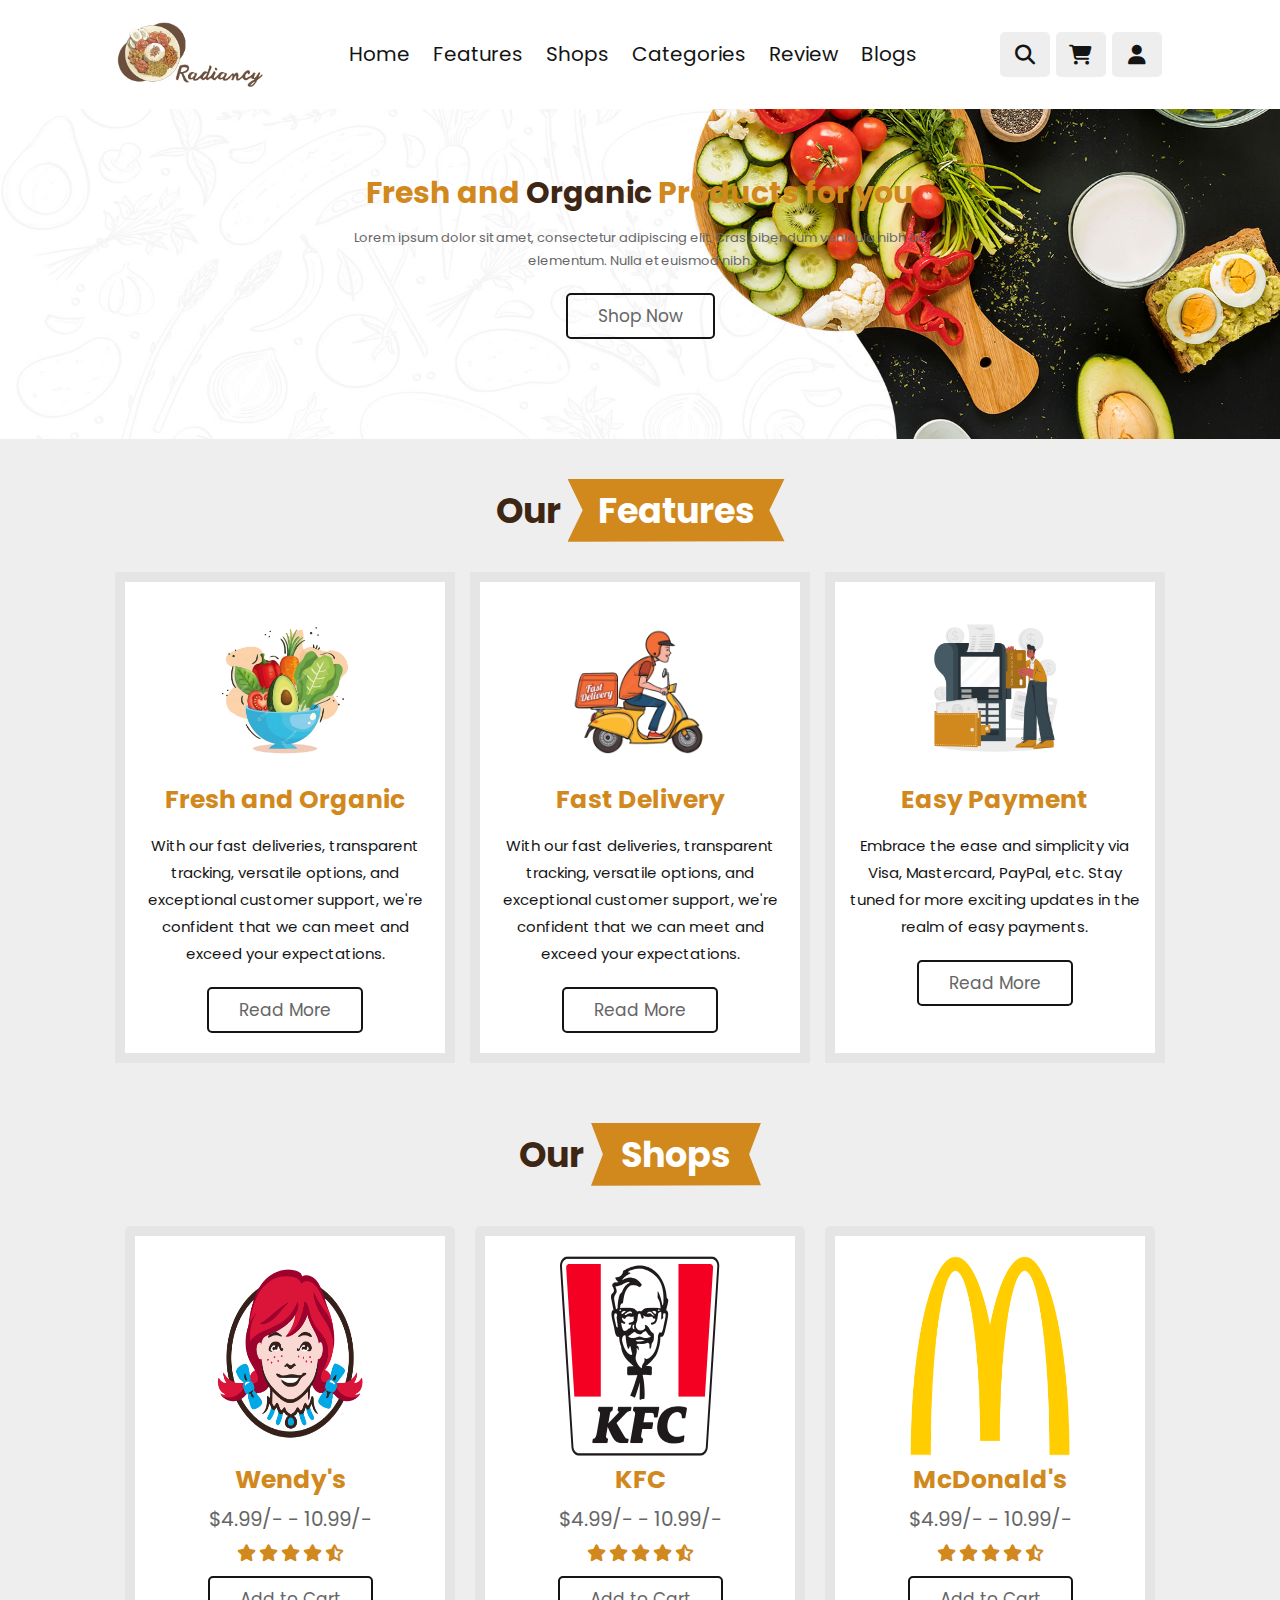
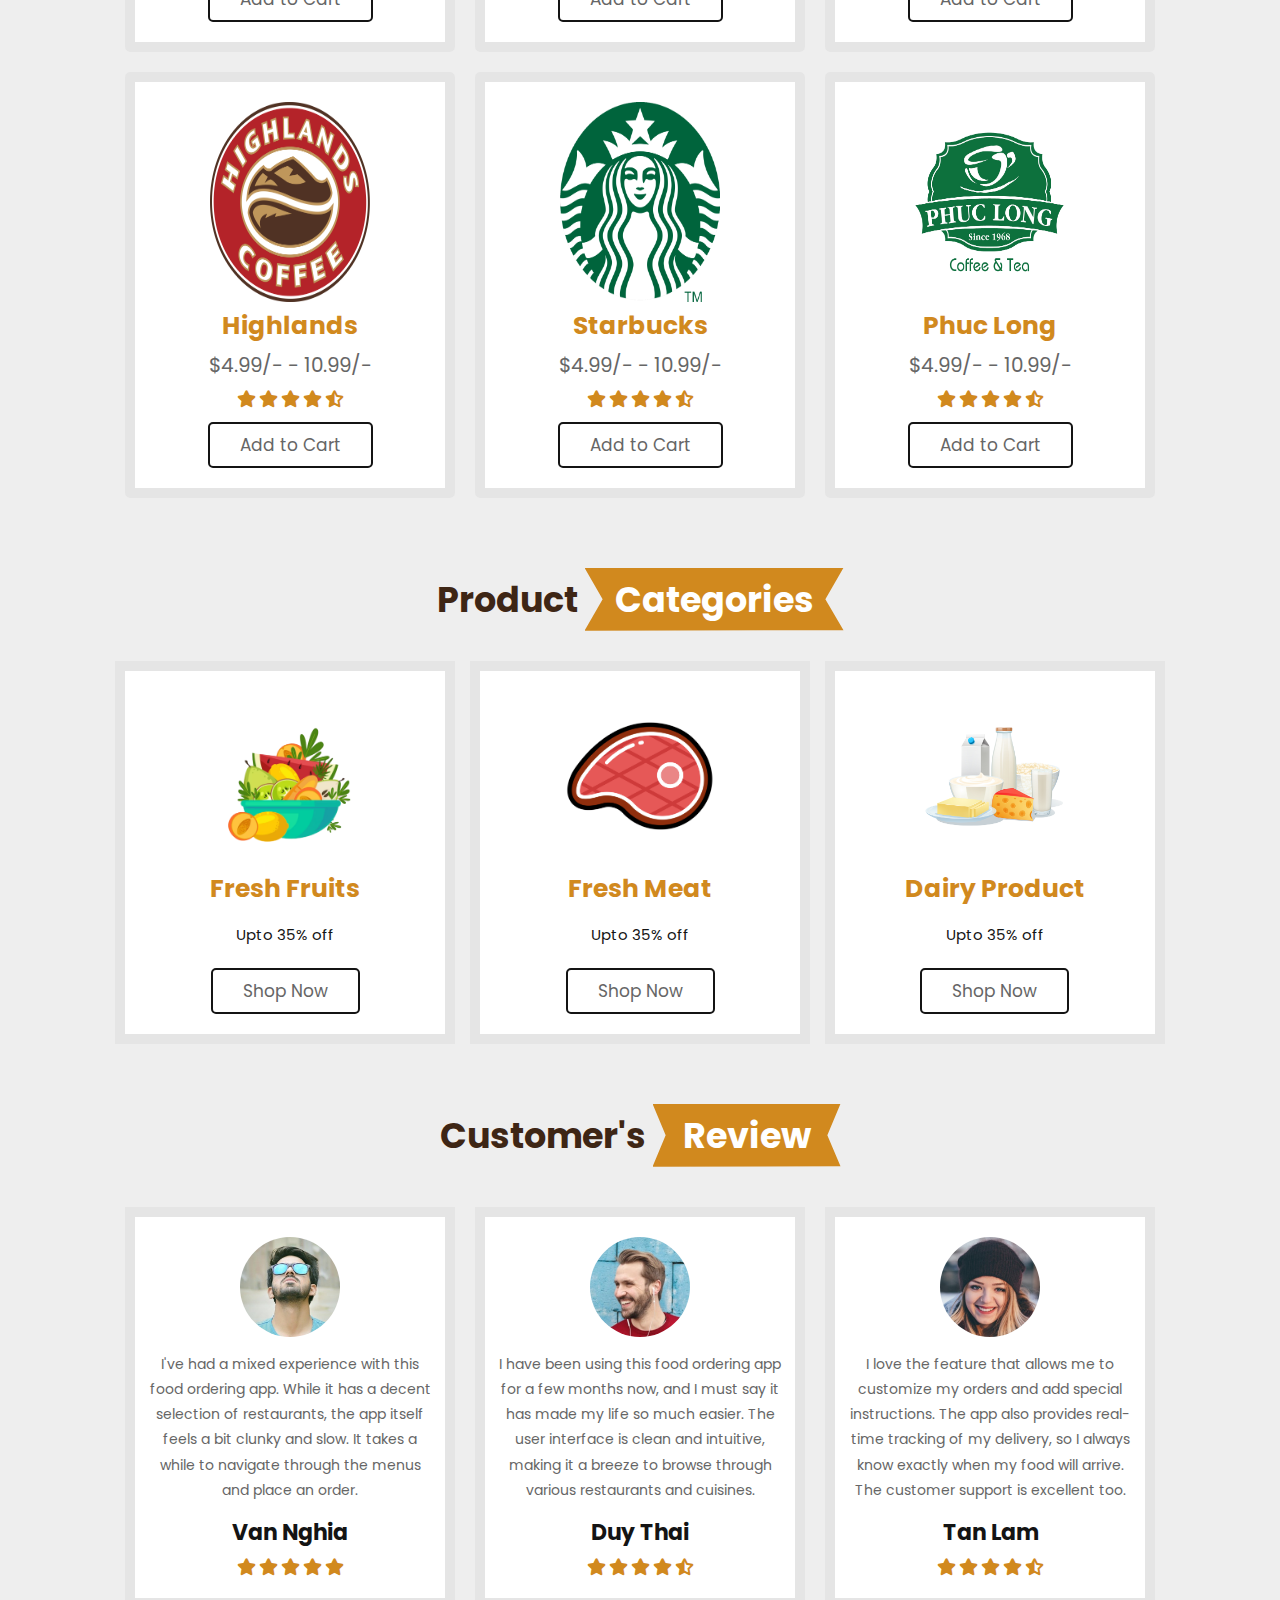
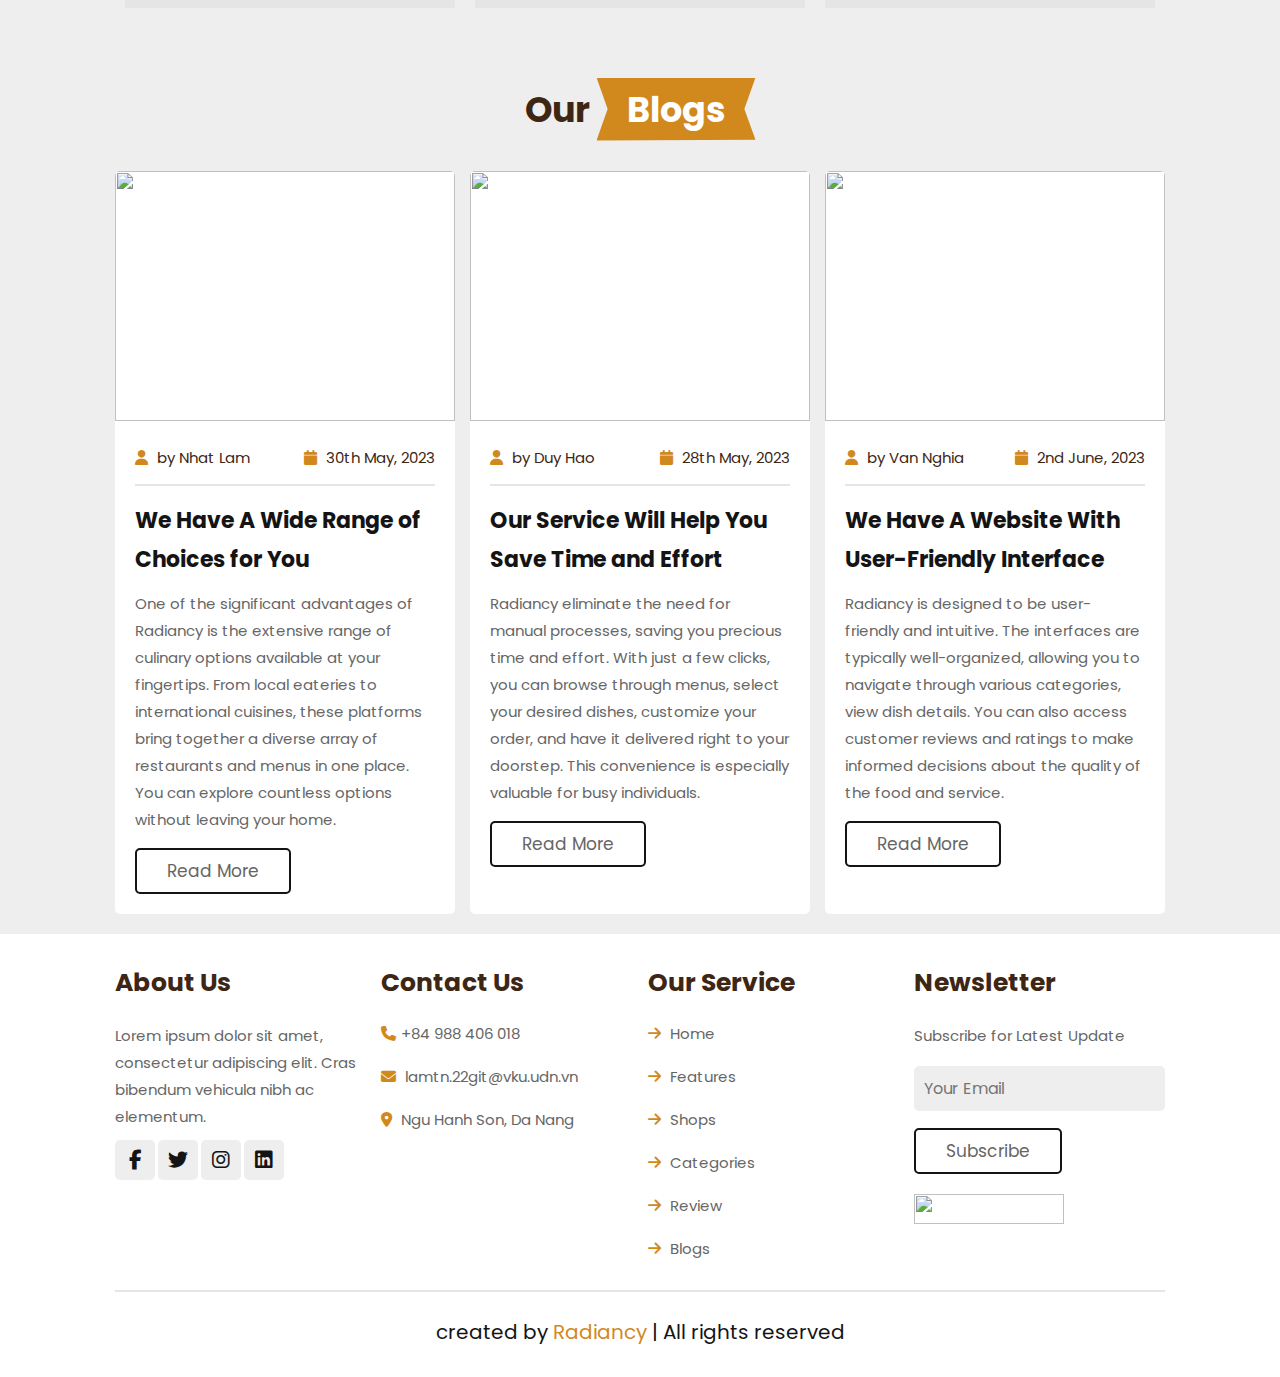
==== index.html @ cf4b648a "init" ====
<!DOCTYPE html>
<html lang="en">
  <head>
    <meta charset="UTF-8" />
    <meta http-equiv="X-UA-Compatible" content="IE=edge" />
    <meta name="viewport" content="width=device-width, initial-scale=1.0" />

    <link
      rel="stylesheet"
      href="https://cdnjs.cloudflare.com/ajax/libs/font-awesome/6.4.0/css/all.min.css"
    />

    <link rel="stylesheet" href="/assets/css/home.css" />
    <!-- <link rel="stylesheet" href="shop/asset/main.css"> -->
    <!-- <link rel="stylesheet" href="shop/asset/grid.css"> -->
    
    
    <title>Order Here</title>

    <link
      rel="stylesheet"
      href="https://cdn.jsdelivr.net/npm/swiper@9/swiper-bundle.min.css"
    />
  </head>
  <body>
    <!-- header section -->

    <header class="header">
      <img src="img/logo.png" alt="" />

      <nav class="navbar">
        <a href="#home">Home</a>
        <a href="#features">Features</a>
        <a href="#shops">Shops</a>
        <a href="#categories">Categories</a>
        <a href="#review">Review</a>
        <a href="#blogs">Blogs</a>
      </nav>

      <div class="icons">
        <div class="fas fa-bars" id="menu-btn"></div>
        <div class="fas fa-search" id="search-btn"></div>
        <div class="fas fa-shopping-cart" id="cart-btn"></div>
        <div class="fas fa-user" id="login-btn"></div>
      </div>

      <form action="" class="search-form">
        <input type="search" id="search-box" placeholder="search here.." />
        <label for="search-box" class="fas fa-search"></label>
      </form>

      <div class="shopping-cart">
        <div class="box">
          <i class="fas fa-trash"></i>
          <img src="img/fried chicken.jpg" alt="" />
          <div class="content">
            <h3>Fried Chicken Combo</h3>
            <span class="price">$7.99/-</span>
            <span class="quantity">qty: 1</span>
          </div>
        </div>
        <div class="box">
          <i class="fas fa-trash"></i>
          <img src="img/burger.png" alt="" />
          <div class="content">
            <h3>Burger</h3>
            <span class="price">$4.99/-</span>
            <span class="quantity">qty: 1</span>
          </div>
        </div>
        <div class="box">
          <i class="fas fa-trash"></i>
          <img src="img/coffee1.png" alt="" />
          <div class="content">
            <h3>Coffee</h3>
            <span class="price">$5.99/-</span>
            <span class="quantity">qty: 1</span>
          </div>
        </div>

        <div class="total">Total: 18.97$/-</div>
        <a href="#" class="btn">Check Out</a>
      </div>

      <form action="" class="login-form">
        <h3>Login Now</h3>
        <input type="Email" placeholder="Your Email" class="box" />
        <br />
        <input type="Password" placeholder="Your Password" class="box" />
        <p>Forget your password? <a href="#">Click here</a></p>
        <p>Don't have an account? <a href="#">Create an account</a></p>
        <input type="submit" value="Login Now" class="btn" />
      </form>
    </header>

    <!-- end header section -->

    <!-- home section -->

    <section class="home" id="home">
      <div class="content">
        <h3>Fresh and <span>Organic </span>Products for you</h3>
        <p>
          Lorem ipsum dolor sit amet, consectetur adipiscing elit. Cras bibendum
          vehicula nibh ac elementum. Nulla et euismod nibh.
        </p>
        <a href="#" class="btn">Shop Now</a>
      </div>
    </section>

    <!-- end home section -->

    <!-- features section -->
    <section class="features" id="features">
      <h1 class="heading">Our <span>Features</span></h1>

      <div class="box-container">
        <div class="box">
          <img src="img/feature1.png" alt="" />
          <h3>Fresh and Organic</h3>
          <p>
            With our fast deliveries, transparent tracking, versatile options, 
            and exceptional customer support, we're confident that we can meet 
            and exceed your expectations. 
          </p>
          <a href="#" class="btn">Read More</a>
        </div>

        <div class="box">
          <img src="img/featured2-img.png" alt="" />
          <h3>Fast Delivery</h3>
          <p>
            With our fast deliveries, transparent tracking, versatile options, 
            and exceptional customer support, we're confident that we can meet 
            and exceed your expectations.
          </p>
          <a href="#" class="btn">Read More</a>
        </div>

        <div class="box">
          <img src="img/featured3-img.png" alt="" />
          <h3>Easy Payment</h3>
          <p>
            Embrace 
            the ease and simplicity via Visa, Mastercard, PayPal, etc. Stay tuned for 
            more exciting updates in the realm of easy payments.  
          </p>
          <a href="#" class="btn">Read More</a>
        </div>
      </div>
    </section>

    <!-- end features section -->

    <!-- shops section -->

    <section class="shops" id="shops">
      <h1 class="heading">Our <span><a href="shop/index.html">Shops</a></span></h1>

      <div class="swiper shop-slider">
        <div class="swiper-wrapper">
          <div class="swiper-slide box">
            <img src="img/kfc.png" alt="" />
            <h3>KFC</h3>
            <div class="price">$4.99/- - 10.99/-</div>
            <div class="stars">
              <i class="fas fa-star"></i>
              <i class="fas fa-star"></i>
              <i class="fas fa-star"></i>
              <i class="fas fa-star"></i>
              <i class="fas fa-star-half-alt"></i>
            </div>
            <a href="#" class="btn">Add to Cart</a>
          </div>

          <div class="swiper-slide box">
            <img src="img/mcdonalds.png" alt="" />
            <h3>McDonald's</h3>
            <div class="price">$4.99/- - 10.99/-</div>
            <div class="stars">
              <i class="fas fa-star"></i>
              <i class="fas fa-star"></i>
              <i class="fas fa-star"></i>
              <i class="fas fa-star"></i>
              <i class="fas fa-star-half-alt"></i>
            </div>
            <a href="#" class="btn">Add to Cart</a>
          </div>

          <div class="swiper-slide box">
            <img src="img/jolibee.png" alt="" />
            <h3>Jolibee</h3>
            <div class="price">$4.99/- - 10.99/-</div>
            <div class="stars">
              <i class="fas fa-star"></i>
              <i class="fas fa-star"></i>
              <i class="fas fa-star"></i>
              <i class="fas fa-star"></i>
              <i class="fas fa-star-half-alt"></i>
            </div>
            <a href="#" class="btn">Add to Cart</a>
          </div>

          <div class="swiper-slide box">
            <img src="img/burgerking.png" alt="" />
            <h3>Burger King</h3>
            <div class="price">$4.99/- - 10.99/-</div>
            <div class="stars">
              <i class="fas fa-star"></i>
              <i class="fas fa-star"></i>
              <i class="fas fa-star"></i>
              <i class="fas fa-star"></i>
              <i class="fas fa-star-half-alt"></i>
            </div>
            <a href="#" class="btn">Add to Cart</a>
          </div>

          <div class="swiper-slide box">
            <img src="img/dominopizza.png" alt="" />
            <h3>Domino's Pizza</h3>
            <div class="price">$4.99/- - 10.99/-</div>
            <div class="stars">
              <i class="fas fa-star"></i>
              <i class="fas fa-star"></i>
              <i class="fas fa-star"></i>
              <i class="fas fa-star"></i>
              <i class="fas fa-star-half-alt"></i>
            </div>
            <a href="#" class="btn">Add to Cart</a>
          </div>

          <div class="swiper-slide box">
            <img src="img/pizzacompany.png" alt="" />
            <h3>The Pizza Company</h3>
            <div class="price">$4.99/- - 10.99/-</div>
            <div class="stars">
              <i class="fas fa-star"></i>
              <i class="fas fa-star"></i>
              <i class="fas fa-star"></i>
              <i class="fas fa-star"></i>
              <i class="fas fa-star-half-alt"></i>
            </div>
            <a href="#" class="btn">Add to Cart</a>
          </div>

          <div class="swiper-slide box">
            <img src="img/dunkindonut.png" alt="" />
            <h3>Dunkin' Donuts</h3>
            <div class="price">$4.99/- - 10.99/-</div>
            <div class="stars">
              <i class="fas fa-star"></i>
              <i class="fas fa-star"></i>
              <i class="fas fa-star"></i>
              <i class="fas fa-star"></i>
              <i class="fas fa-star-half-alt"></i>
            </div>
            <a href="#" class="btn">Add to Cart</a>
          </div>

          <div class="swiper-slide box">
            <img src="img/baskinrobbins.png" alt="" />
            <h3>Baskin Robbins</h3>
            <div class="price">$4.99/- - 10.99/-</div>
            <div class="stars">
              <i class="fas fa-star"></i>
              <i class="fas fa-star"></i>
              <i class="fas fa-star"></i>
              <i class="fas fa-star"></i>
              <i class="fas fa-star-half-alt"></i>
            </div>
            <a href="#" class="btn">Add to Cart</a>
          </div>

          <div class="swiper-slide box">
            <img src="img/wendys.png" alt="" />
            <h3>Wendy's</h3>
            <div class="price">$4.99/- - 10.99/-</div>
            <div class="stars">
              <i class="fas fa-star"></i>
              <i class="fas fa-star"></i>
              <i class="fas fa-star"></i>
              <i class="fas fa-star"></i>
              <i class="fas fa-star-half-alt"></i>
            </div>
            <a href="#" class="btn">Add to Cart</a>
          </div>
        </div>
      </div>

      <div class="swiper shop-slider">
        <div class="swiper-wrapper">
          <div class="swiper-slide box">
            <img src="img/starbucks.png" alt="" />
            <h3>Starbucks</h3>
            <div class="price">$4.99/- - 10.99/-</div>
            <div class="stars">
              <i class="fas fa-star"></i>
              <i class="fas fa-star"></i>
              <i class="fas fa-star"></i>
              <i class="fas fa-star"></i>
              <i class="fas fa-star-half-alt"></i>
            </div>
            <a href="#" class="btn">Add to Cart</a>
          </div>

          <div class="swiper-slide box">
            <img src="img/phuclong.png" alt="" />
            <h3>Phuc Long</h3>
            <div class="price">$4.99/- - 10.99/-</div>
            <div class="stars">
              <i class="fas fa-star"></i>
              <i class="fas fa-star"></i>
              <i class="fas fa-star"></i>
              <i class="fas fa-star"></i>
              <i class="fas fa-star-half-alt"></i>
            </div>
            <a href="#" class="btn">Add to Cart</a>
          </div>

          <div class="swiper-slide box">
            <img src="img/gongcha.png" alt="" />
            <h3>Gong cha</h3>
            <div class="price">$4.99/- - 10.99/-</div>
            <div class="stars">
              <i class="fas fa-star"></i>
              <i class="fas fa-star"></i>
              <i class="fas fa-star"></i>
              <i class="fas fa-star"></i>
              <i class="fas fa-star-half-alt"></i>
            </div>
            <a href="#" class="btn">Add to Cart</a>
          </div>

          <div class="swiper-slide box">
            <img src="img/tocotoco.png" alt="" />
            <h3>TocoToco</h3>
            <div class="price">$4.99/- - 10.99/-</div>
            <div class="stars">
              <i class="fas fa-star"></i>
              <i class="fas fa-star"></i>
              <i class="fas fa-star"></i>
              <i class="fas fa-star"></i>
              <i class="fas fa-star-half-alt"></i>
            </div>
            <a href="#" class="btn">Add to Cart</a>
          </div>

          <div class="swiper-slide box">
            <img src="img/highland.png" alt="" />
            <h3>Highlands</h3>
            <div class="price">$4.99/- - 10.99/-</div>
            <div class="stars">
              <i class="fas fa-star"></i>
              <i class="fas fa-star"></i>
              <i class="fas fa-star"></i>
              <i class="fas fa-star"></i>
              <i class="fas fa-star-half-alt"></i>
            </div>
            <a href="#" class="btn">Add to Cart</a>
          </div>
        </div>
      </div>
    </section>

    <!-- end shops section -->

    <!-- categories section -->
    <section class="categories" id="categories">
      <h1 class="heading">Product <span>Categories</span></h1>

      <div class="box-container">
      <div class="box">
        <img src="img/cat-1.png" alt="" />
        <h3>Fresh Fruits</h3>
        <p>Upto 35% off</p>
        <a href="#" class="btn">Shop Now</a>
      </div>

      <div class="box">
        <img src="img/cat-3.png" alt="" />
        <h3>Fresh Meat</h3>
        <p>Upto 35% off</p>
        <a href="#" class="btn">Shop Now</a>
      </div>

        <div class="box">
          <img src="img/cat-2.jpg" alt="" />
          <h3>Dairy Product</h3>
          <p>Upto 35% off</p>
          <a href="#" class="btn">Shop Now</a>
        </div>

      </div>
    </section>

    <!-- end categories section -->

    <!-- review section -->

    <section class="review" id="review">
      <h1 class="heading">Customer's <span>Review</span></h1>

      <div class="swiper review-slider">
        <div class="swiper-wrapper">
          <div class="swiper-slide box">
            <img src="img/pic-1.png" alt="" />
            <p>
              I have been using this food ordering app for a few months now, 
              and I must say it has made my life so much easier. The user interface 
              is clean and intuitive, making it a breeze to browse through various 
              restaurants and cuisines.
            </p>
            <h3>Duy Thai</h3>
            <div class="stars">
              <i class="fas fa-star"></i>
              <i class="fas fa-star"></i>
              <i class="fas fa-star"></i>
              <i class="fas fa-star"></i>
              <i class="fas fa-star-half-alt"></i>
            </div>
          </div>

          <div class="swiper-slide box">
            <img src="img/pic-2.png" alt="" />
            <p>
              I love the feature that allows me to customize my orders and add special 
              instructions. The app also provides real-time tracking of my delivery, 
              so I always know exactly when my food will arrive. The customer support is excellent too.
            </p>
            <h3>Tan Lam</h3>
            <div class="stars">
              <i class="fas fa-star"></i>
              <i class="fas fa-star"></i>
              <i class="fas fa-star"></i>
              <i class="fas fa-star"></i>
              <i class="fas fa-star-half-alt"></i>
            </div>
          </div>

          <div class="swiper-slide box">
            <img src="img/pic-3.png" alt="" />
            <p>
              I recently downloaded this food ordering app, and I am impressed with the wide range of 
              restaurants available. It has a great selection of cuisines to choose from, 
              including local favorites and popular chains.
            </p>
            <h3>Duy Hao</h3>
            <div class="stars">
              <i class="fas fa-star"></i>
              <i class="fas fa-star"></i>
              <i class="fas fa-star"></i>
              <i class="fas fa-star"></i>
              <i class="fas fa-star"></i>
            </div>
          </div>

          <div class="swiper-slide box">
            <img src="img/pic-4.png" alt="" />
            <p>
              The app is fast and responsive, and I love the way it remembers my past orders, 
              making it easy to reorder my favorite meals. The delivery service is reliable, 
              and the food always arrives hot and fresh. I am satisfied with this app.
            </p>
            <h3>Nhat Lam</h3>
            <div class="stars">
              <i class="fas fa-star"></i>
              <i class="fas fa-star"></i>
              <i class="fas fa-star"></i>
              <i class="fas fa-star"></i>
            </div>
          </div>

          <div class="swiper-slide box">
            <img src="img/pic-5.png" alt="" />
            <p>
              I've had a mixed experience with this food ordering app. While it has a decent 
              selection of restaurants, the app itself feels a bit clunky and slow. It takes 
              a while to navigate through the menus and place an order.
            </p>
            <h3>Van Nghia</h3>
            <div class="stars">
              <i class="fas fa-star"></i>
              <i class="fas fa-star"></i>
              <i class="fas fa-star"></i>
              <i class="fas fa-star"></i>
              <i class="fas fa-star"></i>
            </div>
          </div>
          
        </div>
      </div>
    </section>

    <!-- end review section -->

    <!-- blogs section -->

    <section class="blogs" id="blogs">
      <h1 class="heading">Our <span>Blogs</span></h1>

      <div class="box-container">
        <div class="box">
          <img src="" alt="" />
          <div class="content">
            <div class="icons">
              <a href="#"> <i class="fas fa-user"></i> by Nhat Lam</a>
              <a href="#"> <i class="fas fa-calendar"></i> 30th May, 2023 </a>
            </div>
            <h3>We Have A Wide Range of Choices for You</h3>
            <p>
              One of the significant advantages of Radiancy is the extensive range 
              of culinary options available at your fingertips. From local eateries 
              to international cuisines, these platforms bring together a diverse array 
              of restaurants and menus in one place. You can explore countless options without leaving your home.
            </p>
            <a href="#" class="btn">Read More</a>
          </div>
        </div>

        <div class="box">
          <img src="" alt="" />
          <div class="content">
            <div class="icons">
              <a href="#"> <i class="fas fa-user"></i> by Duy Hao</a>
              <a href="#"> <i class="fas fa-calendar"></i> 28th May, 2023</a>
            </div>
            <h3>Our Service Will Help You Save Time and Effort</h3>
            <p>
              Radiancy eliminate the need for manual processes, saving you precious time and effort. 
              With just a few clicks, you can browse through menus, select your desired dishes, 
              customize your order, and have it delivered right to your doorstep. This convenience 
              is especially valuable for busy individuals.
            </p>
            <a href="#" class="btn">Read More</a>
          </div>
        </div>
  
        <div class="box">
          <img src="" alt="" />
          <div class="content">
            <div class="icons">
              <a href="#"> <i class="fas fa-user"></i> by Van Nghia</a>
              <a href="#"> <i class="fas fa-calendar"></i> 2nd June, 2023</a>
            </div>
            <h3>We Have A Website With User-Friendly Interface</h3>
            <p>
              Radiancy is designed to be user-friendly and intuitive. The interfaces are typically 
              well-organized, allowing you to navigate through various categories, view dish details. 
              You can also access customer reviews and ratings to make informed decisions about the 
              quality of the food and service.
            </p>
            <a href="#" class="btn">Read More</a>
          </div>
        </div>

        <!-- <div class="box">
          <img src="" alt="" />
          <div class="content">
            <div class="icons">
              <a href="#"> <i class="fas fa-user"></i> by Nhat Lam</a>
              <a href="#"> <i class="fas fa-calendar"></i> 28th May, 2023</a>
            </div>
            <h3>Fresh and Organic Vegetables and Fruits</h3>
            <p>
              Lorem ipsum dolor sit amet, consectetur adipiscing elit. Cras
              bibendum vehicula nibh ac elementum. Cras bibendum vehicula nibh
              ac elementum.
            </p>
            <a href="#" class="btn">Read More</a>
          </div>
        </div>

        <div class="box">
          <img src="" alt="" />
          <div class="content">
            <div class="icons">
              <a href="#"> <i class="fas fa-user"></i> by Nhat Lam</a>
              <a href="#"> <i class="fas fa-calendar"></i> 28th May, 2023</a>
            </div>
            <h3>Fresh and Organic Vegetables and Fruits</h3>
            <p>
              Lorem ipsum dolor sit amet, consectetur adipiscing elit. Cras
              bibendum vehicula nibh ac elementum. Cras bibendum vehicula nibh
              ac elementum.
            </p>
            <a href="#" class="btn">Read More</a>
          </div>
        </div> -->

      </div>
    </section>

    <!-- end blogs section -->

    <!-- footer section -->

    <section class="footer">
      <div class="box-container">
        <div class="box">
          <h3>About Us</h3>
          <p>Lorem ipsum dolor sit amet, consectetur adipiscing elit. Cras
            bibendum vehicula nibh ac elementum.</p>
          <div class="share">
            <a href="#" class="fab fa-facebook-f"></a>
            <a href="#" class="fab fa-twitter"></a>
            <a href="#" class="fab fa-instagram"></a>
            <a href="#" class="fab fa-linkedin"></a>
          </div>
        </div>

        <div class="box">
          <h3>Contact Us</h3>
          <a href="#" class="links"> <i class="fas fa-phone"></i>+84 988 406 018 </a>
          <a href="#" class="links"> <i class="fas fa-envelope"></i> lamtn.22git@vku.udn.vn  </a>
          <a href="#" class="links"> <i class="fas fa-map-marker-alt"></i> Ngu Hanh Son, Da Nang </a>
        </div>

        <div class="box">
          <h3>Our Service</h3>
          <a href="#" class="links"> <i class="fas fa-arrow-right"></i> Home </a>
          <a href="#" class="links"> <i class="fas fa-arrow-right"></i> Features </a>
          <a href="#" class="links"> <i class="fas fa-arrow-right"></i> Shops </a>
          <a href="#" class="links"> <i class="fas fa-arrow-right"></i> Categories </a>
          <a href="#" class="links"> <i class="fas fa-arrow-right"></i> Review </a>
          <a href="#" class="links"> <i class="fas fa-arrow-right"></i> Blogs </a>
        </div>

        
        <div class="box">
          <h3>Newsletter</h3>
          <p>Subscribe for Latest Update</p>
          <input type="email" placeholder="Your Email" class="email">
          <input type="submit" value="Subscribe" class="btn">
          <img src="" alt="" class="payment-img">
        </div>
        
      </div>

      <div class="credit"> created by <span>Radiancy </span> | All rights reserved</div>
    </section>

    <!-- end footer section -->

    <script src="https://cdn.jsdelivr.net/npm/swiper@9/swiper-bundle.min.js"></script>

    <script src="/assets/js/home.js"></script>
  </body>
</html>
---- assets/css/home.css ----
@import url('https://fonts.googleapis.com/css2?family=Poppins:wght@300;400;500;600;700&display=swap');
*{
    margin: 0;
    padding: 0;
    box-sizing: border-box;
    font-family: 'Poppins', sans-serif;
    outline: none;
    border: none;
    text-decoration: none;
    transition: all .2s linear;
}

:root {
    --brown: #3E2615;
    --yellow: #D1891E;
    --black: #141414;
    --orange: #EC7905;
    --light-color: #666;
    --text-color: #393939;
    --money-color: #f09e44;
    --box-shadow: 0 .5rem 1.5rem rga(0, 0, 0, .1);
    --border: 0.2rem solid rgba(0, 0, 0, .1);
    --outline: 1rem solid rgba(0, 0, 0, .1);
    --outline-hover: .2rem solid var(--black);
}

html {
    font-size: 62.5%;
    overflow-x: hidden;
    scroll-behavior: smooth;
    scroll-padding-top: 7rem;
}

body {
    background: #eee;
}

section {
    padding: 2rem 9%;
    margin: 0 auto;
}

.heading {
    text-align: center;
    padding: 2rem 0;
    padding-bottom: 3rem;
    font-size: 3.5rem;
    color: var(--brown);
}

.heading span {
    background: var(--yellow);
    color: #fff;
    display: inline-block;
    padding: .5rem 3rem;
    clip-path: polygon(100% 0, 93% 50%, 100% 99%, 0% 100%, 7% 50%, 0% 0%);   
}

.btn {
    margin-top: 1rem;
    display: inline-block;
    padding: .8rem 3rem;
    font-size: 1.7rem;
    border-radius: .5rem;
    border: .2rem solid var(--black);
    color: var(--light-color);
    cursor: pointer;
    background: none;
}

.btn:hover {
    background: var(--yellow);
    color: #fff;
}

img {
    width: 150px;
}

/* header section */

.header {
    position: fixed;
    top: 0;
    left: 0;
    right: 0;
    z-index: 1000;
    display: flex;
    align-items: center;
    justify-content: space-between;
    padding: 2rem 9%;
    background: #fff;
    box-shadow: var(--box-shadow);
}

.header .navbar a {
    font-size: 2rem;
    margin: 0 1rem;
    color: var(--black);
}

.header .navbar a:hover {
    color: var(--yellow);
    font-weight: 600;
}

.header .icons div {
    height: 4.5rem;
    width: 5rem;
    line-height: 4.5rem;
    border-radius: .5rem;
    background: #eee;
    color: var(--black);
    font-size: 2rem;
    margin-right: .3rem;
    text-align: center;
    cursor: pointer;
}

.header .icons div:hover {
    background: var(--yellow);
    color: #fff;
}

#menu-btn {
    display: none;
}

.header .search-form {
    position: absolute;
    top: 110%;
    right: -110%;
    /* max-width: 50rem; */
    height: 4rem;
    background: #fff;
    border-radius: .5rem;
    overflow: hidden;
    display: flex;
    align-items: center;
    box-shadow: var(--box-shadow);
    width: 500px;
}

.header .search-form.active {
    right: 2rem;
    transition: .4s linear;
    cursor: pointer;
}
.header .search-form input {
    height: 100%;
    width: 100%;
    background: none;
    text-transform: none;
    font-size: 1.6rem;
    color: var(--black);
    padding: 0 1.5rem;
}

.header .search-form label {
    font-size: 2.2rem;
    padding-right: 1.5rem;
    color: var(--black);
    cursor: pointer;
}

.header .search-form label:hover {
    color: var(--yellow);
}

.header .shopping-cart {
    position: absolute;
    top: 110%;
    right: -110%;
    padding: 1rem;
    border-radius: .5rem;
    box-shadow: var(--box-shadow);
    width: 35rem;
    background: #fff;
}

.header .shopping-cart.active {
    right: 2rem;
    transition: .4s linear;
    cursor: pointer;
}

.header .shopping-cart .box {
    display: flex;
    align-items: center;
    gap: 1rem;
    position: relative;
    margin: 1rem 0;
}

.header .shopping-cart .box img {
    height: 10rem;
}

.header .shopping-cart .box .fa-trash {
    font-size: 2rem;
    position: absolute;
    top: 50%;
    right: 2rem;
    cursor: pointer;
    color: var(--light-color);
    transform: translateY(-50%);
}

.header .shopping-cart .box .fa-trash:hover {
    color: var(--yellow);
}

.header .shopping-cart .box .content h3 {
    color: var(--black);
    font-size: 1.7rem;
    padding-bottom: 1rem;
}

.header .shopping-cart .box .content span {
    color: var(--light-color);
    font-size: 1.6rem;
}

.header .shopping-cart .box .content .quantity {
    padding-left: 1rem;
}

.header .shopping-cart .total {
    font-size: 2.5rem; 
    padding: 1rem 0;
    text-align: center;
    color: var(--black); 
}

.header .shopping-cart .btn {
    display: block;
    text-align: center;
    margin: 1rem;

}

.cart-hover {
    width: 500px;
    height: 200px;
    background-color: red;
}


.header .login-form {
    position: absolute;
    top: 110%;
    right: -110%;
    width: 40rem;
    box-shadow: var(--box-shadow);
    padding: 2rem;
    border-radius: .5rem;
    background: #fff;
    text-align: center;
}

.header .login-form.active {
    right: 2rem;
    transition: .4s linear;
}

.header .login-form h3 {
    font-size: 2.5rem;
    text-transform: uppercase;
    color: var(--black);
}

.header .login-form .box {
    margin: .7rem 0;
    width: 90%;
    background: #eee;
    border-radius: .5rem;
    padding: 1rem;
    font-size: 1.6rem;
    color: var(--black);
    text-transform: none;
}

.header .login-form p {
    font-size: 1.4rem;
    padding: .5rem 0;
    color: var(--light-color);
}

.header .login-form p a {
    color: var(--yellow);
    text-decoration: underline;
}

/* end header section */

/* home section */

.home {
    display: flex;
    align-items: center;
    justify-content: center;
    background: url(/img/home-bg.jpg) no-repeat;
    background-position: center;
    background-size: cover;
    padding-top: 17rem;
    padding-bottom: 10rem;
}

.home .content {
    text-align: center;
    width: 60rem;
}

.home .content h3 {
    color: var(--yellow);
    font-size: 3rem;
}

.home .content h3 span {
    color: var(--brown);
}

.home .content p {
    color: var(--light-color);
    font-size: 1.3rem;
    padding: 1rem 0;
    line-height: 1.8;
}

/* end home section */

/* features section */

.features .box-container {
    display: grid;
    grid-template-columns: repeat(auto-fit, minmax(30rem, 1fr));
    gap: 1.5rem;
}

.features .box-container .box {
    padding: 3rem 2rem;
    background: #fff;
    outline: var(--outline);
    outline-offset: -1rem;
    text-align: center;
    box-shadow: var(--box-shadow);
}

.features .box-container .box:hover {
    outline: var(--outline-hover);
    outline-offset: 0rem;
}

.features .box-container .box img {
    margin: 1rem 0;
    height: 15rem;
}

.features .box-container .box h3 {
    font-size: 2.5rem;
    line-height: 1.8;
    color: var(--yellow);
}

.features .box-container .box p {
    font-size: 1.5rem;
    line-height: 1.8;
    color: var(--black);
    padding: 1rem 0;
}

/* end features section */

/* shops section */

.shops .shop-slider {
    padding: 1rem;
    
}

.shops .heading a {
    color: #fff;
}

.shops .shop-slider:first-child {
    margin-bottom: 2rem;
}

.shops .shop-slider .box {
    background: #fff;
    border-radius: .5rem;
    text-align: center;
    padding: 3rem 2rem;
    outline-offset: -1rem;
    outline: var(--outline);
    box-shadow: var(--box-shadow);
    transition: .2s linear;
}

.shops .shop-slider .box:hover {
    outline-offset: 0rem;
    outline: var(--outline-hover);
}

.shops .shop-slider .box img {
    width: 55%;
    height: 20rem;
}

.shops .shop-slider .box h3 {
    font-size: 2.5rem;
    color: var(--yellow);
}

.shops .shop-slider .box .price {
    font-size: 2rem;
    color: var(--light-color);
    padding: .5rem 0;
}

.shops .shop-slider .box .stars i {
    font-size: 1.7rem;
    color: var(--yellow);
    padding: .5rem 0;
}

/* end shops section */

/* categories section */

.categories .box-container {
    display: grid;
    grid-template-columns: repeat(auto-fit, minmax(30rem, 1fr));
    gap: 1.5rem;
}

.categories .box-container .box {
    padding: 3rem 2rem;
    background: #fff;
    outline: var(--outline);
    outline-offset: -1rem;
    text-align: center;
    box-shadow: var(--box-shadow);
    transition: .2s linear;
}

.categories .box-container .box:hover {
    outline: var(--outline-hover);
    outline-offset: 0rem;
}

.categories .box-container .box img {
    margin: 1rem 0;
    height: 15rem;
}

.categories .box-container .box h3 {
    font-size: 2.5rem;
    line-height: 1.8;
    color: var(--yellow);
}

.categories .box-container .box p {
    font-size: 1.5rem;
    line-height: 1.8;
    color: var(--black);
    padding: 1rem 0;
}

/* end categories section */

/* review section */

.review .review-slider {
    padding: 1rem;   
}

.review .review-slider .box {
    padding: 3rem 2rem;
    background: #fff;
    outline: var(--outline);
    outline-offset: -1rem;
    text-align: center;
    box-shadow: var(--box-shadow);
    transition: .2s linear;
}

.review .review-slider .box :hover {
    outline: var(--outline-hover);
    outline-offset: 0rem;
}

.review .review-slider .box img {
    height: 10rem;
    width: 10rem;
    border-radius: 50%;
}

.review .review-slider .box h3 {
    padding-bottom: .5rem;
    line-height: 1.8;
    color: var(--black);
    font-size: 2.2rem;
}

.review .review-slider .box p {
    padding: 1rem 0;
    line-height: 1.8;
    color: var(--light-color);
    font-size: 1.4rem;
}

.review .review-slider .box .stars i {
    color: var(--yellow);
    font-size: 1.7rem;
}

/* end review section */

/* blogs section */
.blogs .box-container {
    display: grid;
    grid-template-columns: repeat(auto-fit, minmax(26rem, 1fr));
    gap: 1.5rem;
}

.blogs .box-container .box {
    overflow: hidden;
    background: #fff;
    border-radius: .5rem;
    box-shadow: var(--box-shadow);
}

.blogs .box-container .box img {
    width: 100%;
    height: 25rem;
    object-fit: cover;
}

.blogs .box-container .box .content {
    padding: 2rem;
}

.blogs .box-container .box .content .icons {
    display: flex;
    align-items: center;
    justify-content: space-between;
    padding-bottom: 1.5rem;
    margin-bottom: 1rem;
    border-bottom: var(--border);
}

.blogs .box-container .box .content .icons a {
    color: var(--brown);
    font-size: 1.5rem;  
}

.blogs .box-container .box .content .icons a:hover {
    color: var(--yellow);
}

.blogs .box-container .box .content .icons a i {
    color: var(--yellow);
    padding-right: .5rem;  
}

.blogs .box-container .box .content h3 {
    line-height: 1.8;
    color: var(--black);
    font-size: 2.2rem;
    padding: .5rem 0;
}

.blogs .box-container .box .content p {
    line-height: 1.8;
    color: var(--light-color);
    font-size: 1.5rem;
    padding: .5rem 0;
}
/* end blogs section */

/* footer section */

.footer {
    background: #fff;
}

.footer .box-container {
    display: grid;
    grid-template-columns: repeat(auto-fit, minmax(25rem, 1fr));
    gap: 1.5rem;
}

.footer .box-container .box h3 {
    font-size: 2.5rem;
    color: var(--brown);
    padding: 1rem 0;
}

.footer .box-container .box h3 i {
    color: var(--yellow);
}

.footer .box-container .box a {
    display: block;
    font-size: 1.5rem;
    color: var(--light-color);
    padding: 1rem 0;
}

.footer .box-container .box a i {
    color: var(--yellow);
    padding-right: .5rem;
}

.footer .box-container .box .links:hover i {
    padding-right: 2rem;
}

.footer .box-container .box p {
    line-height: 1.8;
    font-size: 1.5rem;
    color: var(--light-color);
    padding: 1rem 0;
}

.footer .box-container .box .share a {
    display: inline-block;
    height: 4rem;
    width: 4rem;
    align-items: center;
    font-size: 2rem; 
    text-align: center;
    background-color: #eee;
    color: var(--black);
    border-radius: .5rem;

}

.footer .box-container .box .share a:hover {
    background: var(--yellow);
    color: #fff;
}

.footer .box-container .box .email {
    width: 100%;
    margin: .7rem 0;
    padding: 1rem;
    border-radius: .5rem;
    font-size: 1.6rem;
    background: #eee;
    color: var(--black);
    text-transform: none;
}

.footer .box-container .box .payment-img {
    margin-top: 2rem;
    height: 3rem;
}

.footer .credit {
    text-align: center;
    margin-top: 2rem;
    padding: 1rem;
    padding-top: 2.5rem;
    font-size: 2rem;
    color:var(--black);
    border-top: var(--border);
}

.footer .credit span {
    color: var(--yellow);
}

/* end footer section */

/* responsive */

@media (max-width: 991px) {
    
    html {
        font-size: 55%;
    }

    .header {
        padding: 2rem;
    }

    section {
        padding: 2rem;
    }
}

@media (max-width: 768px) {
    
    #menu-btn {
        display: inline-block;
    }

    .header .search-form {
        width: 90%;
    }

    .header .navbar {
        position: absolute;
        top: 110%;
        right: -110%;
        width: 30rem;
        box-shadow: var(--box-shadow);
        border-radius: .5rem;
        background: #fff;
    }

    .header .navbar.active {
        right: 2rem;
        transition: .4s linear;
    }

    .header .navbar a {
        font-size: 2rem;
        margin: 2rem 2.5rem;
        display: block;
    }
}

@media (max-width: 450px) {
    
    html {
        font-size: 50%;
    }

    .heading {
        font-size: 2.5rem;
    }

    .footer {
        text-align: center;
    }
}



/* end responsive */
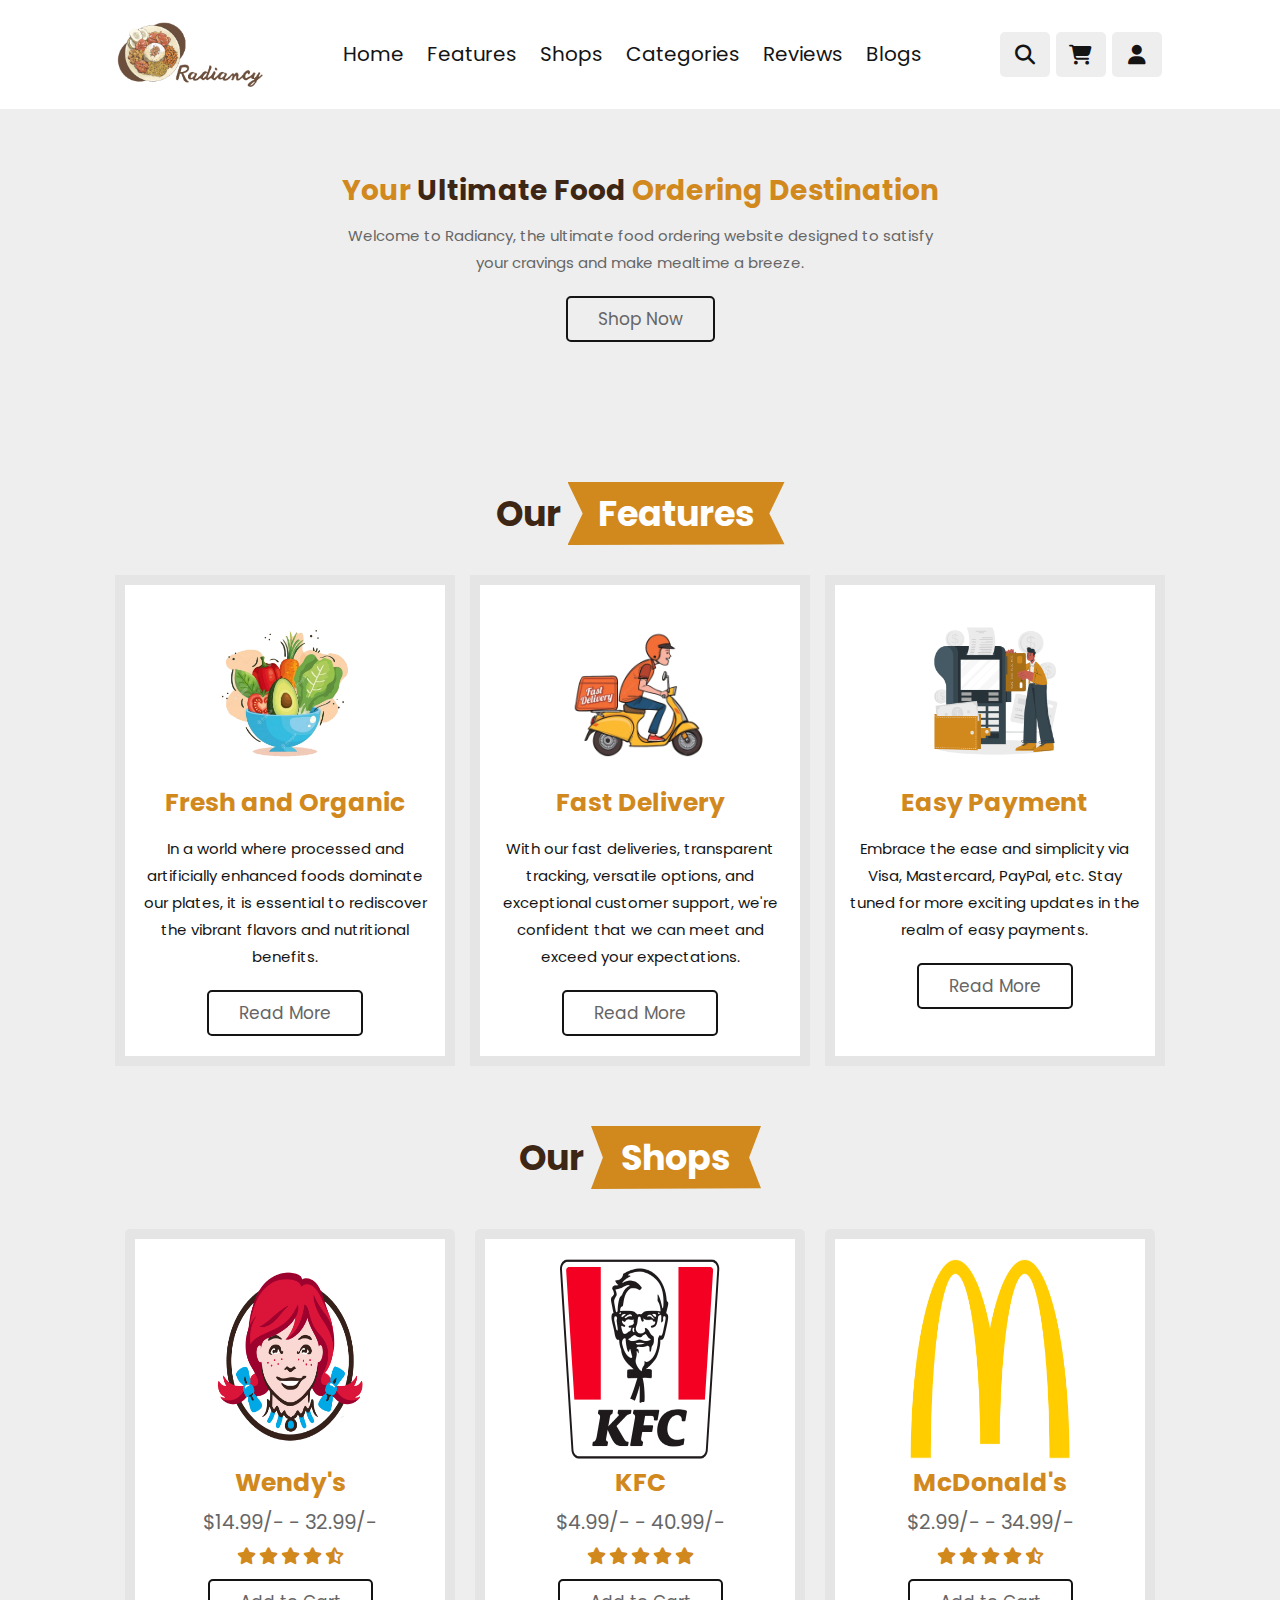
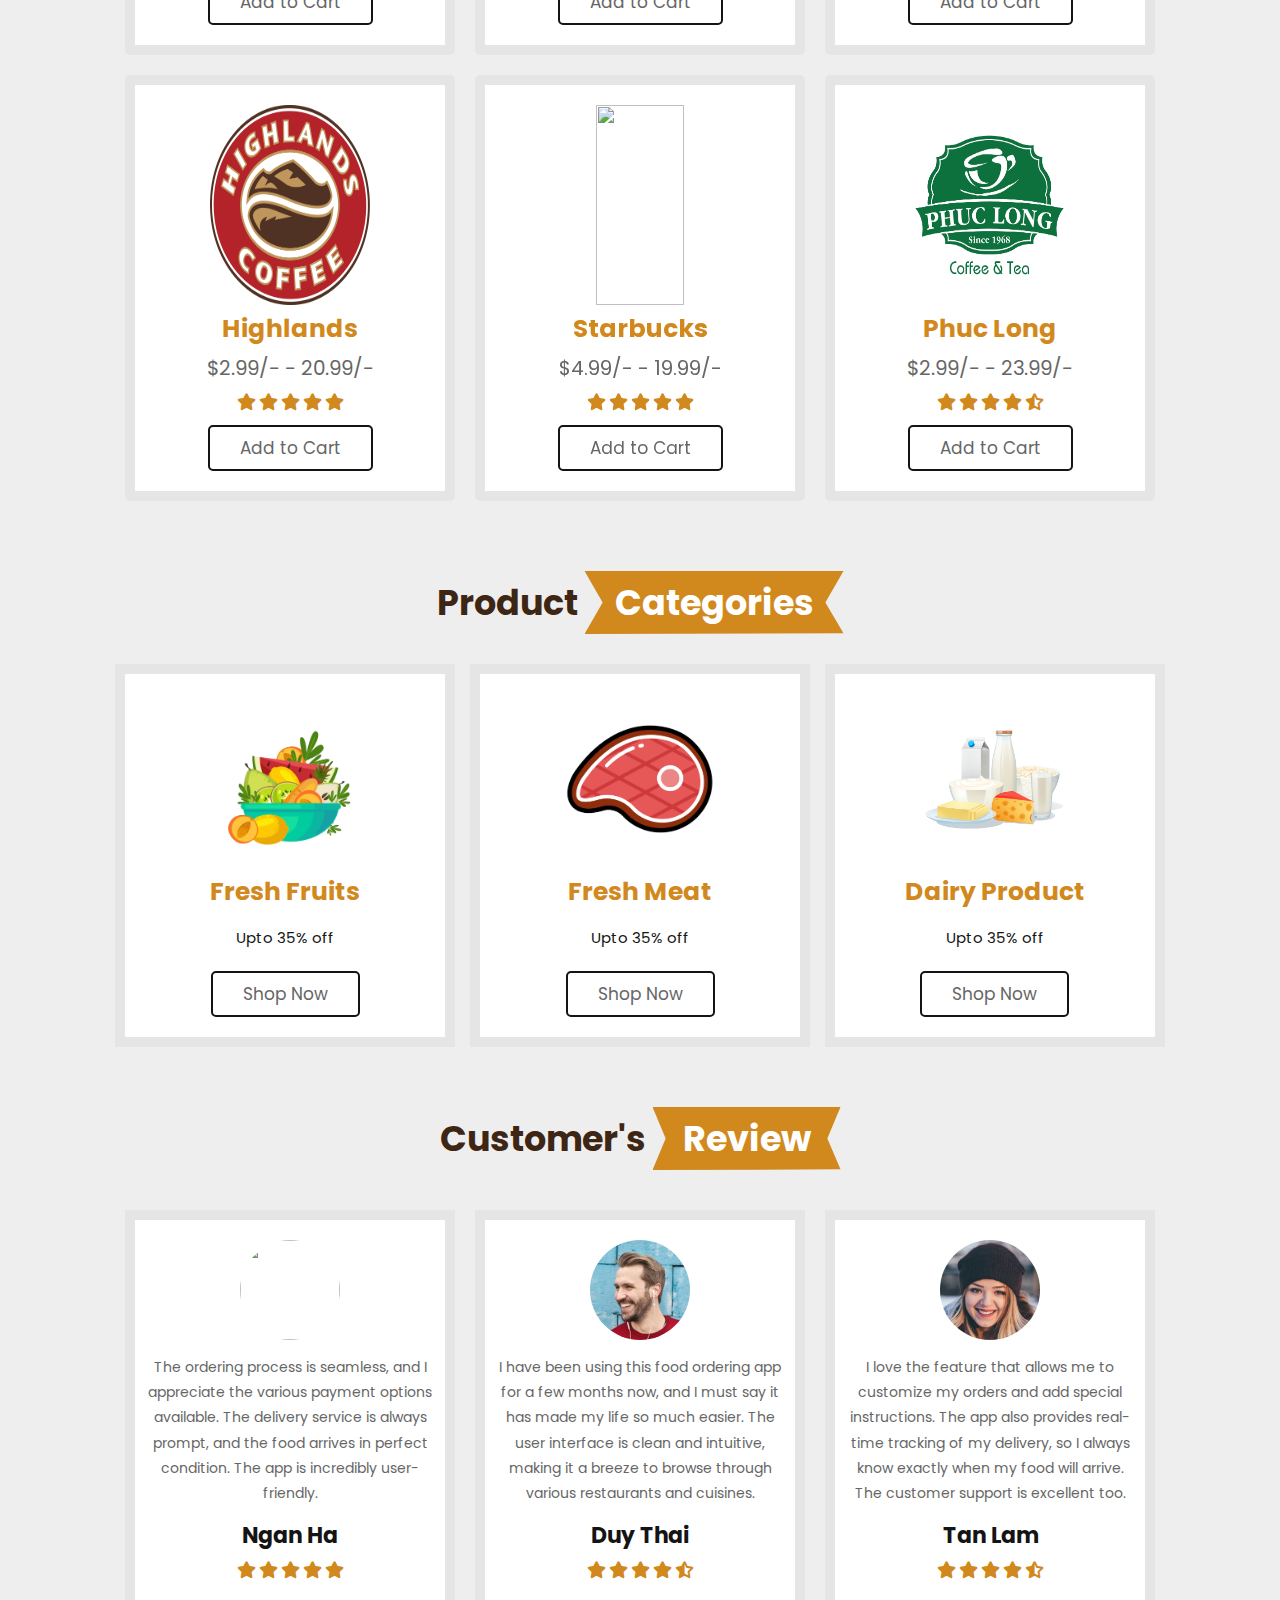
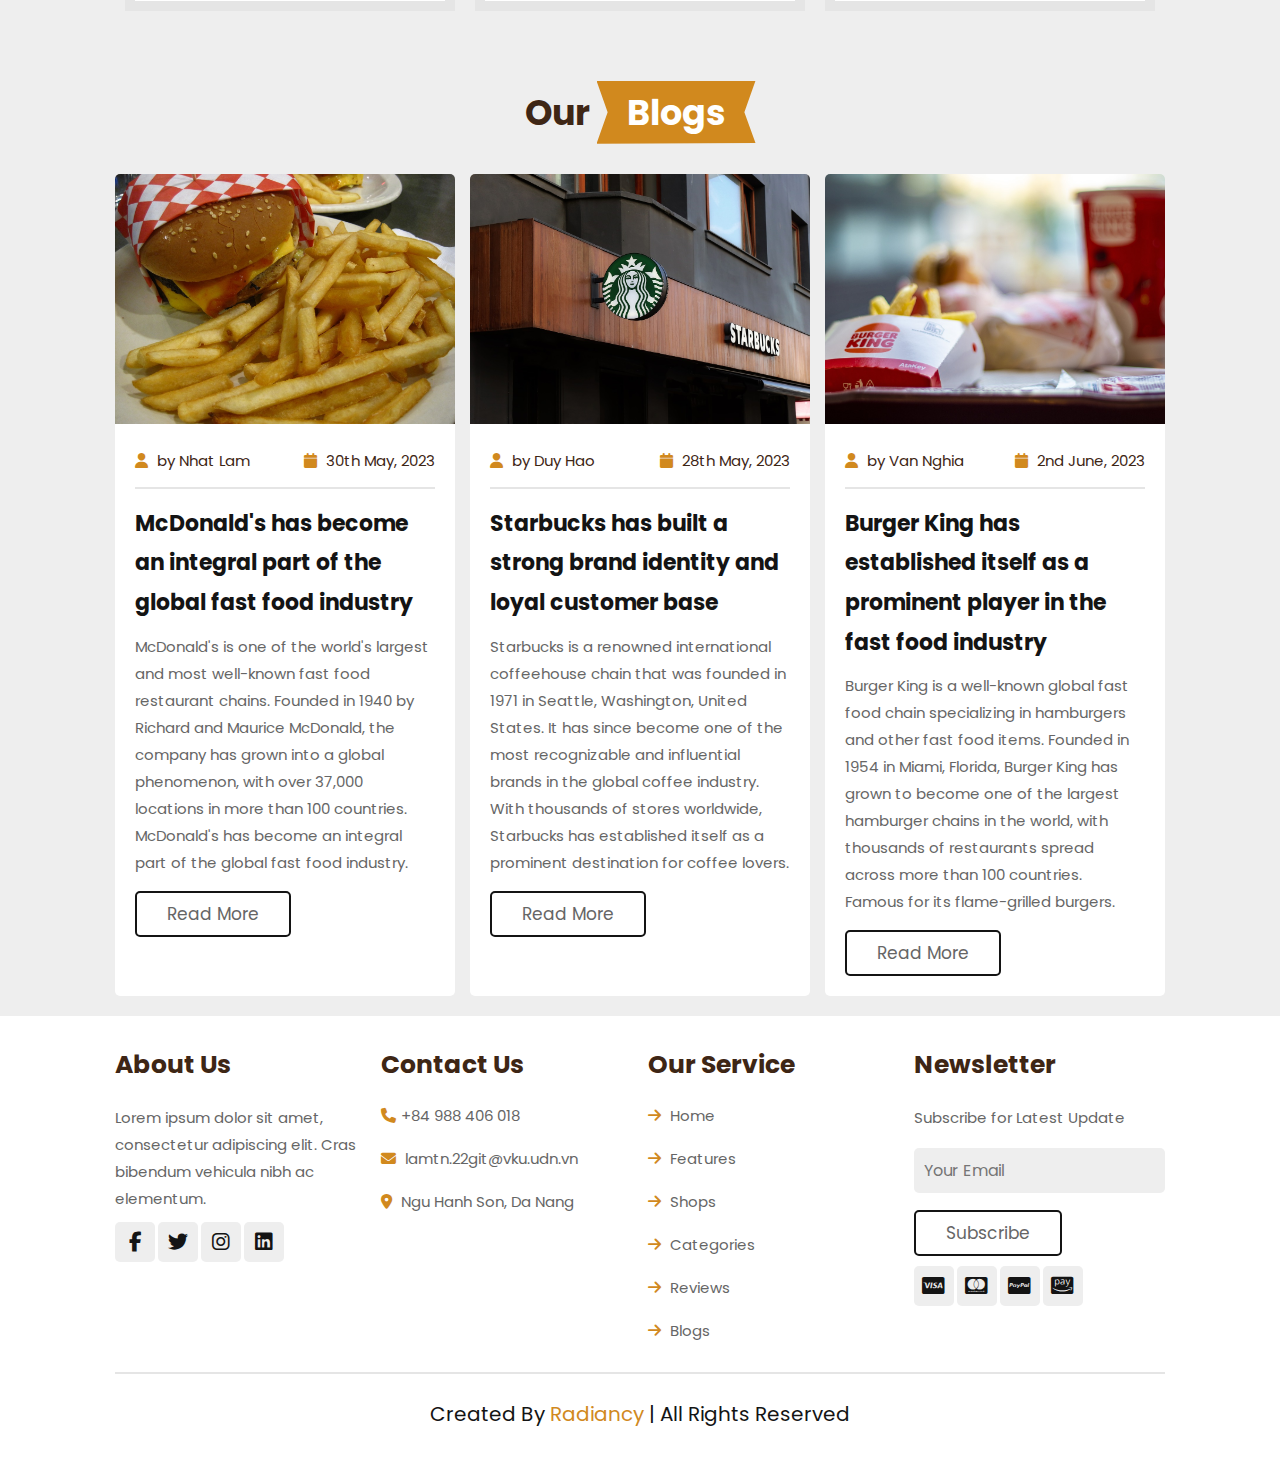
==== commit 22f7fa31: "init" ====
--- a/index.html
+++ b/index.html
@@ -10,12 +10,9 @@
       href="https://cdnjs.cloudflare.com/ajax/libs/font-awesome/6.4.0/css/all.min.css"
     />
 
-    <link rel="stylesheet" href="/assets/css/home.css" />
-    <!-- <link rel="stylesheet" href="shop/asset/main.css"> -->
-    <!-- <link rel="stylesheet" href="shop/asset/grid.css"> -->
-    
-    
-    <title>Order Here</title>
+    <link rel="stylesheet" href="assets/css/home.css" />
+
+    <title>Home</title>
 
     <link
       rel="stylesheet"
@@ -33,7 +30,7 @@
         <a href="#features">Features</a>
         <a href="#shops">Shops</a>
         <a href="#categories">Categories</a>
-        <a href="#review">Review</a>
+        <a href="#review">Reviews</a>
         <a href="#blogs">Blogs</a>
       </nav>
 
@@ -52,33 +49,33 @@
       <div class="shopping-cart">
         <div class="box">
           <i class="fas fa-trash"></i>
-          <img src="img/fried chicken.jpg" alt="" />
+          <img src="img/chicken-cart.png" alt="" />
           <div class="content">
-            <h3>Fried Chicken Combo</h3>
-            <span class="price">$7.99/-</span>
-            <span class="quantity">qty: 1</span>
+            <h3>Fried Chicken</h3>
+            <span class="price">$4.99/-</span>
+            <span class="quantity">qty: 3</span>
           </div>
         </div>
         <div class="box">
           <i class="fas fa-trash"></i>
-          <img src="img/burger.png" alt="" />
+          <img src="img/starbucks.png" alt="" />
           <div class="content">
-            <h3>Burger</h3>
-            <span class="price">$4.99/-</span>
-            <span class="quantity">qty: 1</span>
-          </div>
-        </div>
-        <div class="box">
-          <i class="fas fa-trash"></i>
-          <img src="img/coffee1.png" alt="" />
-          <div class="content">
-            <h3>Coffee</h3>
+            <h3>Matcha Latte</h3>
             <span class="price">$5.99/-</span>
             <span class="quantity">qty: 1</span>
           </div>
         </div>
-
-        <div class="total">Total: 18.97$/-</div>
+        <div class="box">
+          <i class="fas fa-trash"></i>
+          <img src="img/pizza.jpg" alt="" />
+          <div class="content">
+            <h3>Chicken Pizza</h3>
+            <span class="price">$5.99/-</span>
+            <span class="quantity">qty: 1</span>
+          </div>
+        </div>
+
+        <div class="total">Total: 26.95$/-</div>
         <a href="#" class="btn">Check Out</a>
       </div>
 
@@ -88,7 +85,7 @@
         <br />
         <input type="Password" placeholder="Your Password" class="box" />
         <p>Forget your password? <a href="#">Click here</a></p>
-        <p>Don't have an account? <a href="#">Create an account</a></p>
+        <p>Don't have an account? <a href="signin/index.html">Create an account</a></p>
         <input type="submit" value="Login Now" class="btn" />
       </form>
     </header>
@@ -97,14 +94,14 @@
 
     <!-- home section -->
 
-    <section class="home" id="home">
+    <section class="home" id="home" style="background-image: url(img/homebg.png) no-repeat;">
       <div class="content">
-        <h3>Fresh and <span>Organic </span>Products for you</h3>
+        <h3>Your <span>Ultimate Food </span>Ordering Destination</h3>
         <p>
-          Lorem ipsum dolor sit amet, consectetur adipiscing elit. Cras bibendum
-          vehicula nibh ac elementum. Nulla et euismod nibh.
+          Welcome to Radiancy, the ultimate food ordering website 
+          designed to satisfy your cravings and make mealtime a breeze.
         </p>
-        <a href="#" class="btn">Shop Now</a>
+        <a href="index.html" class="btn">Shop Now</a>
       </div>
     </section>
 
@@ -119,9 +116,9 @@
           <img src="img/feature1.png" alt="" />
           <h3>Fresh and Organic</h3>
           <p>
-            With our fast deliveries, transparent tracking, versatile options, 
-            and exceptional customer support, we're confident that we can meet 
-            and exceed your expectations. 
+            In a world where processed and artificially enhanced foods dominate 
+            our plates, it is essential to rediscover the vibrant flavors and
+            nutritional benefits.
           </p>
           <a href="#" class="btn">Read More</a>
         </div>
@@ -155,20 +152,20 @@
     <!-- shops section -->
 
     <section class="shops" id="shops">
-      <h1 class="heading">Our <span><a href="shop/index.html">Shops</a></span></h1>
+      <h1 class="heading">Our <span><a href="index.html">Shops</a></span></h1>
 
       <div class="swiper shop-slider">
         <div class="swiper-wrapper">
           <div class="swiper-slide box">
             <img src="img/kfc.png" alt="" />
             <h3>KFC</h3>
-            <div class="price">$4.99/- - 10.99/-</div>
-            <div class="stars">
-              <i class="fas fa-star"></i>
-              <i class="fas fa-star"></i>
-              <i class="fas fa-star"></i>
-              <i class="fas fa-star"></i>
-              <i class="fas fa-star-half-alt"></i>
+            <div class="price">$4.99/- - 40.99/-</div>
+            <div class="stars">
+              <i class="fas fa-star"></i>
+              <i class="fas fa-star"></i>
+              <i class="fas fa-star"></i>
+              <i class="fas fa-star"></i>
+              <i class="fas fa-star"></i>
             </div>
             <a href="#" class="btn">Add to Cart</a>
           </div>
@@ -176,7 +173,7 @@
           <div class="swiper-slide box">
             <img src="img/mcdonalds.png" alt="" />
             <h3>McDonald's</h3>
-            <div class="price">$4.99/- - 10.99/-</div>
+            <div class="price">$2.99/- - 34.99/-</div>
             <div class="stars">
               <i class="fas fa-star"></i>
               <i class="fas fa-star"></i>
@@ -196,7 +193,6 @@
               <i class="fas fa-star"></i>
               <i class="fas fa-star"></i>
               <i class="fas fa-star"></i>
-              <i class="fas fa-star-half-alt"></i>
             </div>
             <a href="#" class="btn">Add to Cart</a>
           </div>
@@ -204,7 +200,7 @@
           <div class="swiper-slide box">
             <img src="img/burgerking.png" alt="" />
             <h3>Burger King</h3>
-            <div class="price">$4.99/- - 10.99/-</div>
+            <div class="price">$1.99/- - 20.99/-</div>
             <div class="stars">
               <i class="fas fa-star"></i>
               <i class="fas fa-star"></i>
@@ -218,13 +214,13 @@
           <div class="swiper-slide box">
             <img src="img/dominopizza.png" alt="" />
             <h3>Domino's Pizza</h3>
-            <div class="price">$4.99/- - 10.99/-</div>
-            <div class="stars">
-              <i class="fas fa-star"></i>
-              <i class="fas fa-star"></i>
-              <i class="fas fa-star"></i>
-              <i class="fas fa-star"></i>
-              <i class="fas fa-star-half-alt"></i>
+            <div class="price">$3.99/- - 14.99/-</div>
+            <div class="stars">
+              <i class="fas fa-star"></i>
+              <i class="fas fa-star"></i>
+              <i class="fas fa-star"></i>
+              <i class="fas fa-star"></i>
+              <i class="fas fa-star"></i>
             </div>
             <a href="#" class="btn">Add to Cart</a>
           </div>
@@ -246,7 +242,7 @@
           <div class="swiper-slide box">
             <img src="img/dunkindonut.png" alt="" />
             <h3>Dunkin' Donuts</h3>
-            <div class="price">$4.99/- - 10.99/-</div>
+            <div class="price">$5.99/- - 25.99/-</div>
             <div class="stars">
               <i class="fas fa-star"></i>
               <i class="fas fa-star"></i>
@@ -266,7 +262,7 @@
               <i class="fas fa-star"></i>
               <i class="fas fa-star"></i>
               <i class="fas fa-star"></i>
-              <i class="fas fa-star-half-alt"></i>
+              <i class="fas fa-star"></i>
             </div>
             <a href="#" class="btn">Add to Cart</a>
           </div>
@@ -274,7 +270,7 @@
           <div class="swiper-slide box">
             <img src="img/wendys.png" alt="" />
             <h3>Wendy's</h3>
-            <div class="price">$4.99/- - 10.99/-</div>
+            <div class="price">$14.99/- - 32.99/-</div>
             <div class="stars">
               <i class="fas fa-star"></i>
               <i class="fas fa-star"></i>
@@ -290,15 +286,15 @@
       <div class="swiper shop-slider">
         <div class="swiper-wrapper">
           <div class="swiper-slide box">
-            <img src="img/starbucks.png" alt="" />
+            <img src="img/starbucks-logo.png" alt="" />
             <h3>Starbucks</h3>
-            <div class="price">$4.99/- - 10.99/-</div>
-            <div class="stars">
-              <i class="fas fa-star"></i>
-              <i class="fas fa-star"></i>
-              <i class="fas fa-star"></i>
-              <i class="fas fa-star"></i>
-              <i class="fas fa-star-half-alt"></i>
+            <div class="price">$4.99/- - 19.99/-</div>
+            <div class="stars">
+              <i class="fas fa-star"></i>
+              <i class="fas fa-star"></i>
+              <i class="fas fa-star"></i>
+              <i class="fas fa-star"></i>
+              <i class="fas fa-star"></i>
             </div>
             <a href="#" class="btn">Add to Cart</a>
           </div>
@@ -306,7 +302,7 @@
           <div class="swiper-slide box">
             <img src="img/phuclong.png" alt="" />
             <h3>Phuc Long</h3>
-            <div class="price">$4.99/- - 10.99/-</div>
+            <div class="price">$2.99/- - 23.99/-</div>
             <div class="stars">
               <i class="fas fa-star"></i>
               <i class="fas fa-star"></i>
@@ -334,13 +330,12 @@
           <div class="swiper-slide box">
             <img src="img/tocotoco.png" alt="" />
             <h3>TocoToco</h3>
-            <div class="price">$4.99/- - 10.99/-</div>
-            <div class="stars">
-              <i class="fas fa-star"></i>
-              <i class="fas fa-star"></i>
-              <i class="fas fa-star"></i>
-              <i class="fas fa-star"></i>
-              <i class="fas fa-star-half-alt"></i>
+            <div class="price">$2.99/- - 25.99/-</div>
+            <div class="stars">
+              <i class="fas fa-star"></i>
+              <i class="fas fa-star"></i>
+              <i class="fas fa-star"></i>
+              <i class="fas fa-star"></i>
             </div>
             <a href="#" class="btn">Add to Cart</a>
           </div>
@@ -348,13 +343,13 @@
           <div class="swiper-slide box">
             <img src="img/highland.png" alt="" />
             <h3>Highlands</h3>
-            <div class="price">$4.99/- - 10.99/-</div>
-            <div class="stars">
-              <i class="fas fa-star"></i>
-              <i class="fas fa-star"></i>
-              <i class="fas fa-star"></i>
-              <i class="fas fa-star"></i>
-              <i class="fas fa-star-half-alt"></i>
+            <div class="price">$2.99/- - 20.99/-</div>
+            <div class="stars">
+              <i class="fas fa-star"></i>
+              <i class="fas fa-star"></i>
+              <i class="fas fa-star"></i>
+              <i class="fas fa-star"></i>
+              <i class="fas fa-star"></i>
             </div>
             <a href="#" class="btn">Add to Cart</a>
           </div>
@@ -486,6 +481,24 @@
               <i class="fas fa-star"></i>
             </div>
           </div>
+
+          
+          <div class="swiper-slide box">
+            <img src="img/pic-6.png" alt="" />
+            <p>
+              The ordering process is seamless, and I appreciate the various payment options 
+              available. The delivery service is always prompt, and the food arrives in perfect 
+              condition. The app is incredibly user-friendly.
+            </p>
+            <h3>Ngan Ha</h3>
+            <div class="stars">
+              <i class="fas fa-star"></i>
+              <i class="fas fa-star"></i>
+              <i class="fas fa-star"></i>
+              <i class="fas fa-star"></i>
+              <i class="fas fa-star"></i>
+            </div>
+          </div>
           
         </div>
       </div>
@@ -500,92 +513,58 @@
 
       <div class="box-container">
         <div class="box">
-          <img src="" alt="" />
+          <img src="img/blog1.png" alt="" />
           <div class="content">
             <div class="icons">
               <a href="#"> <i class="fas fa-user"></i> by Nhat Lam</a>
               <a href="#"> <i class="fas fa-calendar"></i> 30th May, 2023 </a>
             </div>
-            <h3>We Have A Wide Range of Choices for You</h3>
-            <p>
-              One of the significant advantages of Radiancy is the extensive range 
-              of culinary options available at your fingertips. From local eateries 
-              to international cuisines, these platforms bring together a diverse array 
-              of restaurants and menus in one place. You can explore countless options without leaving your home.
+            <h3>McDonald's has become an integral part of the global fast food industry</h3>
+            <p>
+              McDonald's is one of the world's largest and most well-known fast food restaurant chains. 
+              Founded in 1940 by Richard and Maurice McDonald, the company has grown into a global phenomenon,
+              with over 37,000 locations in more than 100 countries. McDonald's has become an integral part of 
+              the global fast food industry.
             </p>
             <a href="#" class="btn">Read More</a>
           </div>
         </div>
 
         <div class="box">
-          <img src="" alt="" />
+          <img src="img/blog2.png" alt="" />
           <div class="content">
             <div class="icons">
               <a href="#"> <i class="fas fa-user"></i> by Duy Hao</a>
               <a href="#"> <i class="fas fa-calendar"></i> 28th May, 2023</a>
             </div>
-            <h3>Our Service Will Help You Save Time and Effort</h3>
-            <p>
-              Radiancy eliminate the need for manual processes, saving you precious time and effort. 
-              With just a few clicks, you can browse through menus, select your desired dishes, 
-              customize your order, and have it delivered right to your doorstep. This convenience 
-              is especially valuable for busy individuals.
+            <h3>Starbucks has built a strong brand identity and loyal customer base</h3>
+            <p>
+              Starbucks is a renowned international coffeehouse chain that was founded in 1971 in Seattle, 
+              Washington, United States. It has since become one of the most recognizable and influential 
+              brands in the global coffee industry. With thousands of stores worldwide, Starbucks has established 
+              itself as a prominent destination for coffee lovers.
             </p>
             <a href="#" class="btn">Read More</a>
           </div>
         </div>
-  
-        <div class="box">
-          <img src="" alt="" />
+
+        <div class="box">
+          <img src="img/blog3.png" alt="" />
           <div class="content">
             <div class="icons">
               <a href="#"> <i class="fas fa-user"></i> by Van Nghia</a>
               <a href="#"> <i class="fas fa-calendar"></i> 2nd June, 2023</a>
             </div>
-            <h3>We Have A Website With User-Friendly Interface</h3>
-            <p>
-              Radiancy is designed to be user-friendly and intuitive. The interfaces are typically 
-              well-organized, allowing you to navigate through various categories, view dish details. 
-              You can also access customer reviews and ratings to make informed decisions about the 
-              quality of the food and service.
+            <h3>Burger King has established itself as a prominent player in the fast food industry</h3>
+            <p>
+              Burger King is a well-known global fast food chain specializing in hamburgers and other fast food items. 
+              Founded in 1954 in Miami, Florida, Burger King has grown to become one of the largest hamburger chains 
+              in the world, with thousands of restaurants spread across more than 100 countries. Famous for its flame-grilled burgers.
             </p>
             <a href="#" class="btn">Read More</a>
           </div>
         </div>
 
-        <!-- <div class="box">
-          <img src="" alt="" />
-          <div class="content">
-            <div class="icons">
-              <a href="#"> <i class="fas fa-user"></i> by Nhat Lam</a>
-              <a href="#"> <i class="fas fa-calendar"></i> 28th May, 2023</a>
-            </div>
-            <h3>Fresh and Organic Vegetables and Fruits</h3>
-            <p>
-              Lorem ipsum dolor sit amet, consectetur adipiscing elit. Cras
-              bibendum vehicula nibh ac elementum. Cras bibendum vehicula nibh
-              ac elementum.
-            </p>
-            <a href="#" class="btn">Read More</a>
-          </div>
-        </div>
-
-        <div class="box">
-          <img src="" alt="" />
-          <div class="content">
-            <div class="icons">
-              <a href="#"> <i class="fas fa-user"></i> by Nhat Lam</a>
-              <a href="#"> <i class="fas fa-calendar"></i> 28th May, 2023</a>
-            </div>
-            <h3>Fresh and Organic Vegetables and Fruits</h3>
-            <p>
-              Lorem ipsum dolor sit amet, consectetur adipiscing elit. Cras
-              bibendum vehicula nibh ac elementum. Cras bibendum vehicula nibh
-              ac elementum.
-            </p>
-            <a href="#" class="btn">Read More</a>
-          </div>
-        </div> -->
 
       </div>
     </section>
@@ -621,7 +600,7 @@
           <a href="#" class="links"> <i class="fas fa-arrow-right"></i> Features </a>
           <a href="#" class="links"> <i class="fas fa-arrow-right"></i> Shops </a>
           <a href="#" class="links"> <i class="fas fa-arrow-right"></i> Categories </a>
-          <a href="#" class="links"> <i class="fas fa-arrow-right"></i> Review </a>
+          <a href="#" class="links"> <i class="fas fa-arrow-right"></i> Reviews </a>
           <a href="#" class="links"> <i class="fas fa-arrow-right"></i> Blogs </a>
         </div>
 
@@ -631,9 +610,16 @@
           <p>Subscribe for Latest Update</p>
           <input type="email" placeholder="Your Email" class="email">
           <input type="submit" value="Subscribe" class="btn">
-          <img src="" alt="" class="payment-img">
-        </div>
-        
+
+          <div class="payments">
+            <a href="#" class="fab fa-cc-visa"></a>
+            <a href="#" class=" fab fa-cc-mastercard"></a>
+            <a href="#" class="fab fa-cc-paypal"></a>
+            <a href="#" class="fab fa-cc-amazon-pay"></a>
+          </div>
+
+        </div>
+
       </div>
 
       <div class="credit"> created by <span>Radiancy </span> | All rights reserved</div>
@@ -643,6 +629,6 @@
 
     <script src="https://cdn.jsdelivr.net/npm/swiper@9/swiper-bundle.min.js"></script>
 
-    <script src="/assets/js/home.js"></script>
+    <script src="assets/js/home.js"></script>
   </body>
 </html>
--- a/assets/css/home.css
+++ b/assets/css/home.css
@@ -7,6 +7,7 @@
     outline: none;
     border: none;
     text-decoration: none;
+    /* text-transform: capitalize; */
     transition: all .2s linear;
 }
 
@@ -14,10 +15,7 @@
     --brown: #3E2615;
     --yellow: #D1891E;
     --black: #141414;
-    --orange: #EC7905;
     --light-color: #666;
-    --text-color: #393939;
-    --money-color: #f09e44;
     --box-shadow: 0 .5rem 1.5rem rga(0, 0, 0, .1);
     --border: 0.2rem solid rgba(0, 0, 0, .1);
     --outline: 1rem solid rgba(0, 0, 0, .1);
@@ -37,7 +35,6 @@
 
 section {
     padding: 2rem 9%;
-    margin: 0 auto;
 }
 
 .heading {
@@ -93,6 +90,10 @@
     box-shadow: var(--box-shadow);
 }
 
+.header img {
+    cursor: pointer;
+}
+
 .header .navbar a {
     font-size: 2rem;
     margin: 0 1rem;
@@ -193,6 +194,7 @@
 }
 
 .header .shopping-cart .box img {
+    width: 40%;
     height: 10rem;
 }
 
@@ -239,13 +241,6 @@
 
 }
 
-.cart-hover {
-    width: 500px;
-    height: 200px;
-    background-color: red;
-}
-
-
 .header .login-form {
     position: absolute;
     top: 110%;
@@ -299,7 +294,6 @@
     display: flex;
     align-items: center;
     justify-content: center;
-    background: url(/img/home-bg.jpg) no-repeat;
     background-position: center;
     background-size: cover;
     padding-top: 17rem;
@@ -309,11 +303,14 @@
 .home .content {
     text-align: center;
     width: 60rem;
+    /* padding-right: 500px; */
+    position: relative !important;
+    top: 100% !important;
 }
 
 .home .content h3 {
     color: var(--yellow);
-    font-size: 3rem;
+    font-size: 2.8rem;
 }
 
 .home .content h3 span {
@@ -322,7 +319,7 @@
 
 .home .content p {
     color: var(--light-color);
-    font-size: 1.3rem;
+    font-size: 1.5rem;
     padding: 1rem 0;
     line-height: 1.8;
 }
@@ -666,11 +663,32 @@
     font-size: 2rem;
     color:var(--black);
     border-top: var(--border);
+    text-transform: capitalize;
 }
 
 .footer .credit span {
     color: var(--yellow);
 }
+
+.footer .box-container .box .payments a {
+    display: inline-block;
+    height: 4rem;
+    width: 4rem;
+    align-items: center;
+    font-size: 2rem; 
+    text-align: center;
+    background-color: #eee;
+    color: var(--black);
+    border-radius: .5rem;
+    margin-top: 1rem;
+
+}
+
+.footer .box-container .box .payments a:hover {
+    background: var(--yellow);
+    color: #fff;
+}
+
 
 /* end footer section */
 
